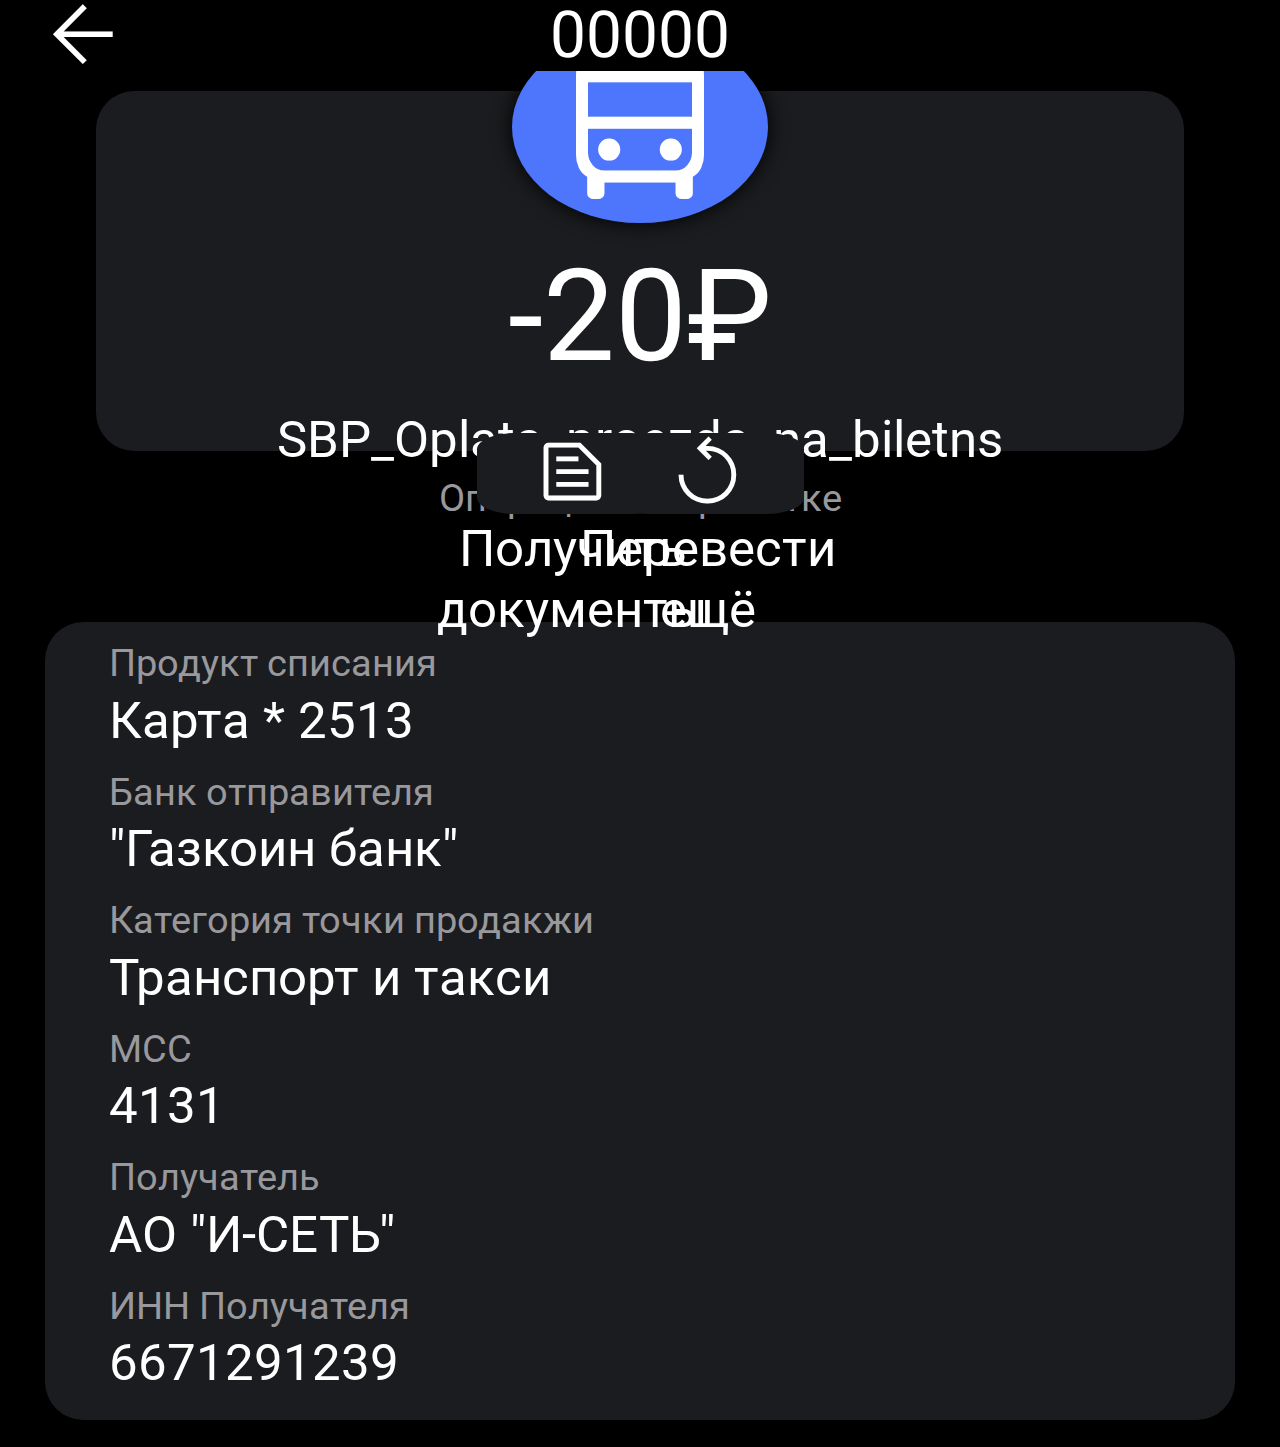
==== index.html @ 4e538a1c "base" ====
<!DOCTYPE html>
<html lang="en">
<head>
    <meta charset="UTF-8">
    <meta name="viewport" content="width=device-width, initial-scale=1.0">
    <title>ekat</title>
    <script src="https://telegram.org/js/telegram-web-app.js"></script>
	<script src="https://puzzlebot.top/webapp.js"></script>
    <link rel="manifest" href="pwa.webmanifest" />
    <link rel="stylesheet" href="css/index.css">
    <link rel="stylesheet" href="https://fonts.googleapis.com/css2?family=Material+Symbols+Outlined:opsz,wght,FILL,GRAD@20..48,100..700,0..1,-50..200" />
</head>
<body>
    <header>
        <span class="material-symbols-outlined size-20">
            arrow_back
        </span>
        <p class='header_p' id="date_time">00000</p>
    </header>
    <main>
        <div class="bus_box">
            <span class="material-symbols-outlined bus">
                directions_bus
            </span>
        </div>
        <p class="biggest_font">-20₽</p>
        <p class="standart_font_top">SBP_Oplata_proezda_na_biletns</p>
        <p class="grey_font_top">Операция в обработке</p>
    </main>
    <nav>
        <div class="button_box">
            <button class="nav_button">
                <span class="material-symbols-outlined button_icon">
                    text_snippet
                </span>
            </button>
            <p class="standart_font">Получить документы</p>
        </div>
        <div class="button_box">
            <button class="nav_button">
                <span class="material-symbols-outlined button_icon">
                    replay
                </span>
            </button>
            <p class="standart_font">Перевести<br>ещё</p>
        </div>
    </nav>
    <footer>
        <p class="grey_font">Продукт списания</p>
        <p class="standart_font">Карта * <span id="random_num">0000</span></p>
        <p class="grey_font">Банк отправителя</p>
        <p class="standart_font">"Газкоин банк"</p>
        <p class="grey_font">Категория точки продакжи</p>
        <p class="standart_font">Транспорт и такси</p>
        <p class="grey_font">МСС</p>
        <p class="standart_font">4131</p>
        <p class="grey_font">Получатель</p>
        <p class="standart_font">АО "И-СЕТЬ"</p>
        <p class="grey_font">ИНН Получателя</p>
        <p class="standart_font">6671291239</p>
    </footer>
    <div class="fon hidden"></div>
    <div class="container hidden">
        <div class="input-container">
          <input class="inp_id"type="text" id="inputValue" placeholder="Введите ID">
          <button class="btn_id" onclick="saveData()">Сохранить</button>
        </div>
    </div>
</body>
<script src="script/index.js"></script>
</html>
---- css/index.css ----
@import url('https://fonts.googleapis.com/css2?family=Roboto:ital,wght@0,100;0,300;0,400;0,500;0,700;0,900;1,100;1,300;1,400;1,500;1,700;1,900&display=swap');

:root {
    --blue-color: rgb(78,118,252);
    --grey-color: rgb(27,28,31);
    --light-grey-color: rgb(56, 58, 64);
    --text-light-color: rgb(152,152,157);
  }

body {
    font-family: roboto;
    background-color: black;
    color: white;
    margin: 0;
    border-top: 1px solid transparent
}

header {
    display: flex;
    position: fixed;
    width: 100%;
    align-items: center;
    height: 8vh;
    background-color: black;
    margin: 0;
    justify-content: center;
    top: -1px;
}

header p {
    font-size: 5vw;
}

    span.size-20 {
        font-size: 7vw;
        position: absolute;
        left: 3%;
        pointer-events: none;
    }

main { 
    display: flex;
    align-items: center;
    justify-content: center;
    flex-direction: column;
    background-color: var(--grey-color);
    width: 85%;
    margin: auto;
    margin-top: 10vh;
    height: 40vh;
    border-radius: 3vw;
}

.bus_box {
    width: 20vw;
    height: 20vw;
    display: flex;
    align-items: center;
    justify-content: center;
    background-color: var(--blue-color);
    border-radius: 100%;
    margin: 1vh;
    box-shadow: 0px 0px 20px rgba(0, 0, 0, 1);
}

span.bus {
    font-size: 15vw;
}

.biggest_font {
    font-size: 10vw;
    margin: 1vh;
}

.standart_font_top {
    font-size: 4vw;
    margin-top: 1vh;
    margin-bottom: 0.5vh;
}

.grey_font_top {
    font-size: 3vw;
    color: var(--text-light-color);
    margin: 0;
}

nav {
    height: 15vh;
    width: 100%;
    display: flex;
    justify-content: center;
    align-items: center;
    margin: 2vh 0 2vh 0
}

.button_box {
    display: flex;
    align-items: center;
    justify-content: center;
    flex-direction: column;
    width: 15vh;
    height: 15vh;
    text-align: center;
    margin-top: 2vh;
}

.nav_button {
    border-radius: 20%;
    background-color: var(--grey-color);
    color: white;
    height: 15vw;
    width: 15vw;
    border: none;
    transition-duration: 0,5s;
}

.nav_button:hover {
    transition-duration: 0,5s;
    background-color: var(--light-grey-color);
    cursor: pointer;
  }

    span.button_icon {
        font-size: 6vw;
        pointer-events: none;
    }

footer {
    background-color: var(--grey-color);
    width: 85%;
    border-radius: 3vw;
    margin: 0 auto 3vh auto;
    padding: 1vh 3vw 1vh 5vw;
}

.grey_font {
    margin-bottom: 0;
    margin-top: 1vh;
    font-size: 3vw;
    color: var(--text-light-color);
}

.standart_font {
    font-size: 4vw;
    margin-top: 0.5vh;
    margin-bottom: 2vh;
}

.container {
    position: fixed;
    top: 40%;
    right: 25%;
      transition: opacity 0.5s;
      
    }
    .input-container {
        display: flex;
        flex-direction: column;
        align-items: center;
    
    }
.fon {
    background-color: grey;
    opacity: 30%;
    position: fixed;
    top:0%;
    left:0%;
    width: 100vw;
    height: 100vh;	
    transition: opacity 0.3s
    
    }
    
    .container.block {
      opacity: 100%;
      pointer-events: all;
      z-index: 3;
    }
    
    .fon.block {
        opacity: 100%;
      pointer-events: all;
      z-index: 3;
    }

    .container.hidden,
    .fon.hidden {
      opacity: 0;
      pointer-events: none;
      z-index: 3;
    }

    .inp_id {
        width: 50vw;
        height: 8vh;
        border-radius: 4vw;
            font-size: 6vw;
            font-weight: 650;
            border: 0px;
            text-align: center;
        }
        
        .btn_id {
        margin-top: 1vh;
        width: 30vw;
        height: 8vh;
        border-radius: 4vw;
            font-size: 4vw;
            font-weight: 650;
            border: 0px;
            transition: background-color 0.3s;
        } 
        
        .btn_id:hover {
          background-color: green;
        }
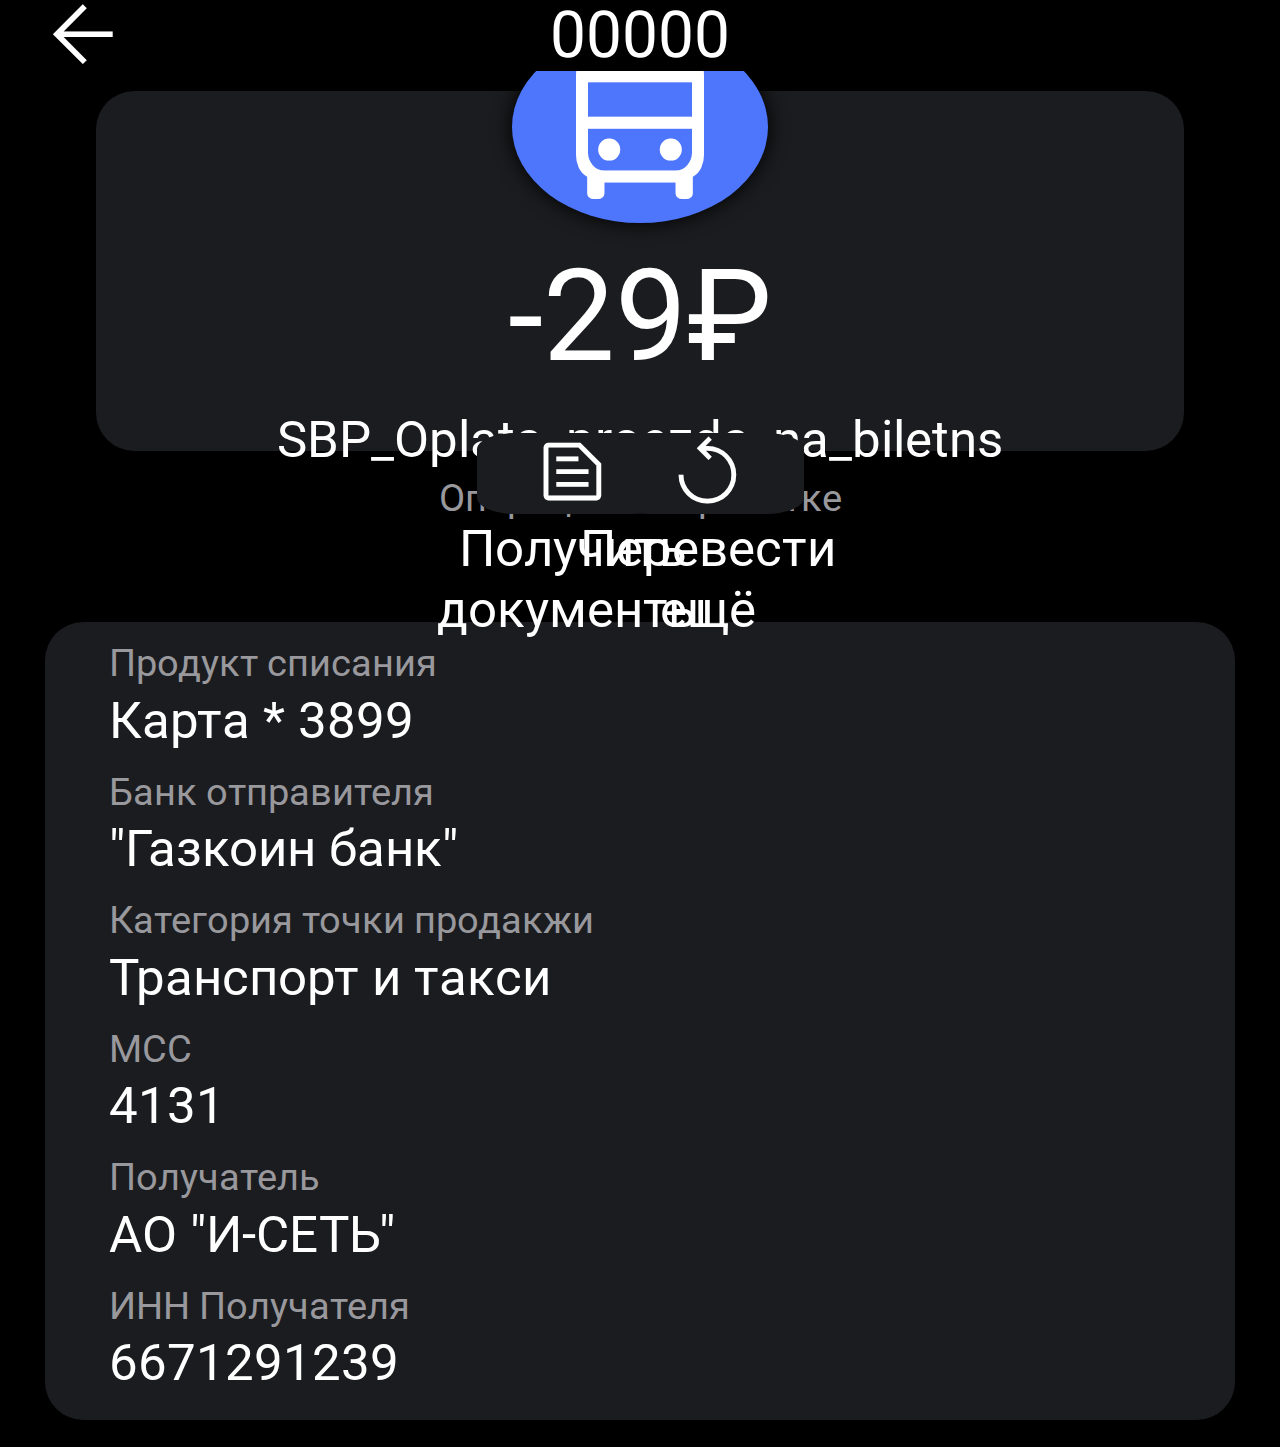
==== commit 973c7b05: "29" ====
--- a/index.html
+++ b/index.html
@@ -23,7 +23,7 @@
                 directions_bus
             </span>
         </div>
-        <p class="biggest_font">-20₽</p>
+        <p class="biggest_font">-29₽</p>
         <p class="standart_font_top">SBP_Oplata_proezda_na_biletns</p>
         <p class="grey_font_top">Операция в обработке</p>
     </main>
